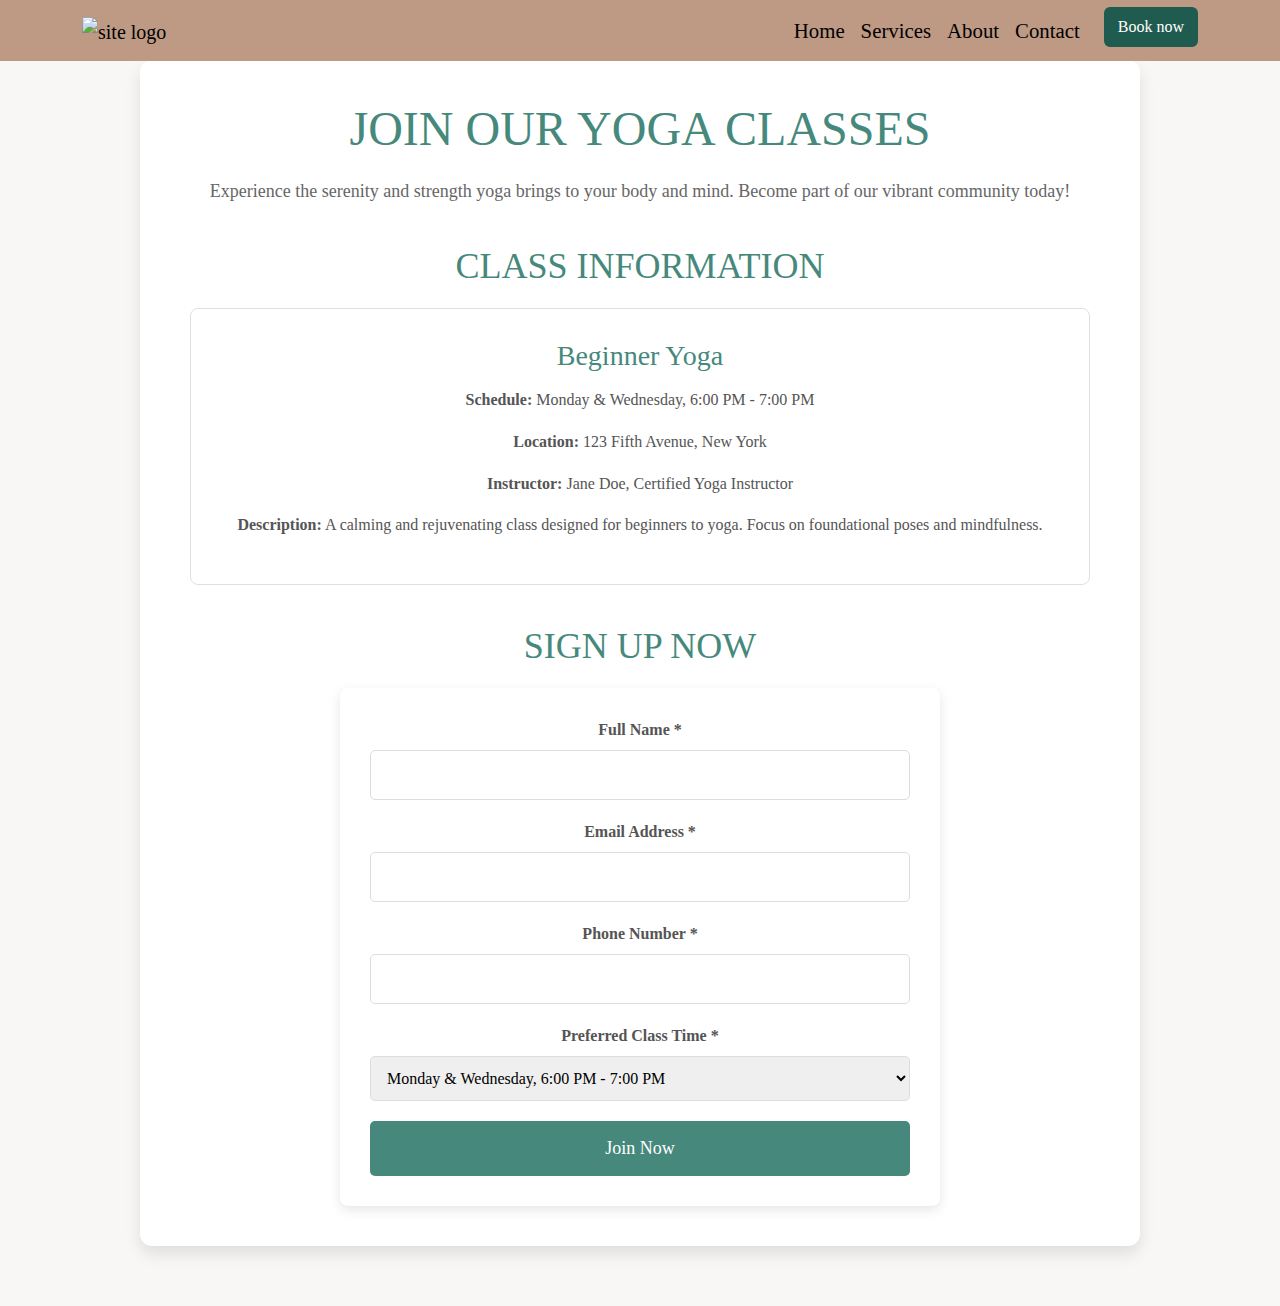
==== join-us.html @ dee1ad16 "Changed the type in the input section for phone number" ====
<!DOCTYPE html>
<html lang="en">

<head>
    <meta charset="UTF-8">
    <meta name="viewport" content="width=device-width, initial-scale=1.0">
    <meta name="description" content="Join us today at Yoga Studio! Redefining the way people experience yoga.">

    <!-- favicons generated by favicon.io -->
    <link rel="apple-touch-icon" sizes="180x180" href="assets/images/apple-touch-icon.png">
    <link rel="icon" type="image/png" sizes="32x32" href="assets/images/favicon-32x32.png">
    <link rel="icon" type="image/png" sizes="16x16" href="assets/images/favicon-16x16.png">

    <title>Join Us - Class Signup</title>

    <!-- Bootstrap CSS -->
    <link href="https://cdn.jsdelivr.net/npm/bootstrap@5.3.3/dist/css/bootstrap.min.css" rel="stylesheet" />

    <!-- Custom CSS -->
    <link rel="stylesheet" href="assets/css/style.css">
</head>

<body>
    <!-- Navigation -->
    <nav id="navbar nav-mid" class="navbar navbar-expand-lg fixed-top">
        <div class="container ">
            <a class="navbar-brand" href="index.html">
                <img src="https://websitedemos.net/lotus-spa-02/wp-content/uploads/sites/936/2021/08/site-logo.svg"
                    alt="site logo" class="logo">
            </a>
            <button class="navbar-toggler" type="button" data-bs-toggle="collapse" data-bs-target="#navbarNav"
                aria-controls="navbarNav" aria-expanded="false" aria-label="Toggle navigation">
                <span class="navbar-toggler-icon"></span>
            </button>
            <div class="collapse navbar-collapse" id="navbarNav">
                <ul class="navbar-nav ms-auto">
                    <li class="nav-item">
                        <a class="nav-link active" aria-current="page" href="index.html">Home</a>
                    </li>
                    <li class="nav-item">
                        <a class="nav-link" href="index.html#services">Services</a>
                    </li>
                    <li class="nav-item">
                        <a class="nav-link" href="index.html#aboutus">About</a>
                    </li>
                    <li class="nav-item">
                        <a class="nav-link" href="index.html#contact-info">Contact</a>
                    </li>
                    <li>
                        <a class="btn2 btn custom-button-filled ms-lg-3" href="index.html#book-appointment">Book now</a>
                    </li>
                </ul>
            </div>
        </div>
    </nav>

    <section id="join-us" class="join-us-section">
        <div class="join-us-box">
            <div class="join-us-container">
                <header class="header">
                    <h1>Join Our Yoga Classes</h1>
                    <p>Experience the serenity and strength yoga brings to your body and mind. Become part of our
                        vibrant community today!</p>
                </header>

                <div class="class-details">
                    <h2>Class Information</h2>
                    <div class="class-box">
                        <h3>Beginner Yoga</h3>
                        <p><strong>Schedule:</strong> Monday & Wednesday, 6:00 PM - 7:00 PM</p>
                        <p><strong>Location:</strong> 123 Fifth Avenue, New York</p>
                        <p><strong>Instructor:</strong> Jane Doe, Certified Yoga Instructor</p>
                        <p><strong>Description:</strong> A calming and rejuvenating class designed for beginners to
                            yoga. Focus on foundational poses and mindfulness.</p>
                    </div>
                </div>

                <div class="sign-up-form">
                    <h2>Sign Up Now</h2>
                    <form action="thank-you.html" method="GET">
                        <div class="form-group2">
                            <label for="name">Full Name *</label>
                            <input type="text" id="name" name="name" autocomplete="name" required />
                        </div>
                        <div class="form-group2">
                            <label for="email">Email Address *</label>
                            <input type="email" id="email" name="email" autocomplete="email" required />
                        </div>
                        <div class="form-group2">
                            <label for="phone">Phone Number *</label>
                            <input type="number" id="phone" name="phone" autocomplete="phone" required pattern="\d{10,15}" minlength="10" maxlength="15"  title="Please enter a valid phone number." />
                        </div>
                        <div class="form-group2">
                            <label for="preferred-time">Preferred Class Time *</label>
                            <select id="preferred-time" name="preferred-time" required>
                                <option value="monday-wednesday">Monday & Wednesday, 6:00 PM - 7:00 PM</option>
                                <option value="monday-wednesday">Tuesday & Thursday, 11:00 AM - 2:00 PM</option>
                                <option value="monday-wednesday">Friday, 12:00 PM - 3:00 PM</option>
                            </select>
                        </div>
                        <button type="submit" class="submit-btn2">Join Now</button>
                    </form>
                </div>
            </div>
        </div>
    </section>



    <!-- Font Awesome kit -->
    <script src="https://kit.fontawesome.com/d47348bcd3.js" crossorigin="anonymous"></script>

    <!-- Bootstrap JS (required for Bootstrap's JavaScript components) -->
    <script src="https://cdn.jsdelivr.net/npm/bootstrap@5.3.3/dist/js/bootstrap.bundle.min.js"></script>

    <script src="assets/js/script.js"></script>

</body>

</html>
---- assets/css/style.css ----
/* Google fonts import */
@import url('https://fonts.googleapis.com/css2?family=Roboto:wght@400;700&display=swap');


/* CSS variables */

:root {
    --primary-font: "Lora", serif;
    --secondary-font: "Dancing Script", cursive;
    --primary-color: #fff;
    --secondary-color: #E1BBA6;
    --highlight-color: #205B4F;
    --highlight-color-light: #46897c;
}

body {
    font-family: var(--primary-font);
    background-color: var(--secondary-color);
    padding-top: 57.15px;
    /* pushes the top of the header down under the fixed navbar */
    width: 100%;
    margin: 0;
    padding: 0;
}

.navbar,
#header,
#service {
    background-color: var(--secondary-color);
    width: 100%;
}

/* Default styles for navigation links */
.nav-link {
    color: #000; /* Default text color */
    font-size: 1.3rem;
    text-decoration: none; /* No underline by default */
    transition: all 0.3s ease-in-out; /* Smooth transition for hover effects */
}

/* Hover styles for better visibility */
.nav-link:hover {
    color: #fff; /* Change text color for better contrast */
    font-weight: bold; /* Make the text bold */
    text-decoration: underline; /* Add underline for clarity */
    padding: 4px 8px; /* Optional: Increase hover area with padding */
}



h1,
h2,
h3 {
    font-family: var(--primary-font);
    color: var(--primary-color);
}

h1,
h2 {
    text-transform: uppercase;
}

.sec-heading-color {
    color: var(--highlight-color);
}

.par-heading-color {
    color: var(--highlight-color-light);
}

.section {
    padding-top: 4rem;
}

/* Buttons */

.custom-button-filled {
    border: 2px solid var(--highlight-color);
    background-color: var(--highlight-color);
    color: white;
}

.custom-button-filled:hover {
    border: 2px solid var(--secondary-color);
    background-color: var(--secondary-color);
    color: white;
}

.custom-button-outline {
    border: 3px solid var(--highlight-color);
    padding: 7px 25px;
    color: var(--highlight-color)
}

.custom-button-outline:hover {
    background-color: var(--highlight-color);
    color: white
}

/* Navbar */

.navbar {
    background-color: #be9984;
    padding: 7px 20px; /* Added padding for navbar */
}

#navbar .logo {
    width: 50px;
}

.nav-item {
    font-size: large;
}

/* Header */

.row-header {
    padding-top: 2rem;
}

#header .head {
    font-family: var(--secondary-font);
}

.my-4 {
    font-size: 20px;
}

/* Main element*/

/* Expertise section */

.large-tx0 {
    font-size: 21px;
}

.large-tx1{
    font-family: var(--primary-font);
    font-size: 48px;
    padding-bottom: 13px;
}

.row-header0 {
    margin-top: 20px;
}

.icon {
    color: #205b4f; 
    font-size: 45px; 
    margin-bottom: 15px;
}

.row-header1 {
    margin-bottom: 15px;
}

/* Join Us Section */
.join-us-section {
    padding: 60px 20px;
    text-align: center;
    background-color: rgb(248, 247, 245);
    min-height: 100vh;
}

.join-us-box {
    background-color: #ffffff;
    max-width: 1000px;
    margin: 0 auto;
    border-radius: 12px;
    box-shadow: 0 8px 16px rgba(0, 0, 0, 0.1);
    padding: 40px;
}

.join-us-container {
    max-width: 900px;
    margin: 0 auto;
}

.header h1 {
    font-size: 48px;
    color: #46897c;
    margin-bottom: 20px;
}

.header p {
    font-size: 18px;
    color: #666;
    margin-bottom: 40px;
}

/* Class Details */
.class-details h2 {
    font-size: 36px;
    color: #46897c;
    margin-bottom: 20px;
}

.class-box {
    background-color: #ffffff;
    border: 1px solid #e0e0e0;
    border-radius: 8px;
    padding: 30px;
    margin-bottom: 40px;
}

.class-box h3 {
    font-size: 28px;
    color: #46897c;
    margin-bottom: 15px;
}

.class-box p {
    font-size: 16px;
    line-height: 1.6;
    color: #555;
}

/* Sign-Up Form */
.sign-up-form h2 {
    font-size: 36px;
    color: #46897c;
    margin-bottom: 20px;
}

form {
    max-width: 600px;
    margin: 0 auto;
    background-color: #ffffff;
    padding: 30px;
    border-radius: 8px;
    box-shadow: 0px 4px 12px rgba(0, 0, 0, 0.1);
}

.form-group2 {
    margin-bottom: 20px;
}

.form-group2 label {
    font-size: 16px;
    font-weight: bold;
    color: #555;
    display: block;
    margin-bottom: 8px;
}

.form-group2 input,
.form-group2 select {
    width: 100%;
    padding: 12px;
    font-size: 16px;
    border: 1px solid #ddd;
    border-radius: 5px;
}

button.submit-btn2 {
    background-color: #46897c;
    color: white;
    border: none;
    padding: 14px 20px;
    font-size: 18px;
    border-radius: 5px;
    cursor: pointer;
    width: 100%;
}

button.submit-btn2:hover {
    background-color: #396b5a;
}


/* Services section */

/* Services Section Styles */
.service-heading {
    margin-top: 65px;
}

.services-container {
    display: flex;
    flex-wrap: wrap;
    gap: 20px;
    justify-content: center;
}

.service-card {
    background-color: #425753; /* Match your design */
    color: white;
    width: 18rem;
    padding: 15px;
    border-radius: 8px;
    text-align: center;
    box-shadow: 0 4px 8px rgba(0, 0, 0, 0.2);
    transition: transform 0.3s, box-shadow 0.3s;
}

.service-card:hover {
    transform: translateY(-5px);
    box-shadow: 0 8px 16px rgba(0, 0, 0, 0.3);
}

.card-title {
    font-size: 1.5rem;
    margin-bottom: 10px;
}

.card-subtitle {
    font-size: 1.2rem;
    font-weight: bold;
    margin-bottom: 15px;
}

.card-text {
    font-size: 1rem;
    line-height: 1.6;
}


/* Aboutus */

.about-us-heading {
    margin-top: 65px;
}

#aboutus .card-footer {
    font-weight: bold;
    color: var(--highlight-color);
    background-color: transparent;
}

#aboutus .card {
    margin-bottom: 1.5rem;
}
.card {
    border-radius: 8px;
    transition: box-shadow 0.3s ease;
}

.card:hover {
    box-shadow: 0 8px 16px rgba(0, 0, 0, 0.1); 
}

/* Contact Section Styling */
.contact-i {
    color: #46897c;
}

.contact-section {
    padding: 40px 20px;
    background-color: #f8f9fa; /* Light background color */
}

.contact-container {
    display: flex;
    flex-wrap: wrap;
    gap: 20px;
    justify-content: space-between;
    max-width: 1200px;
    margin: 0 auto;
}

.contact-info,
.appointment-form {
    flex: 1 1 calc(50% - 20px); /* Split into two columns */
    min-width: 300px;
    background-color: #ffffff;
    padding: 20px;
    border-radius: 8px;
    box-shadow: 0 4px 8px rgba(0, 0, 0, 0.1);
}

.contact-info h2,
.appointment-form h2 {
    font-size: 1.8rem;
    margin-bottom: 20px;
    color: #205b4f;
}

.info-box {
    margin-bottom: 20px;
}

.info-box h3 {
    font-size: 1.4rem;
    margin-bottom: 10px;
    color: #205b4f;
}

.info-box p {
    font-size: 1rem;
    line-height: 1.6;
}

.form-group {
    margin-bottom: 15px;
}

.form-group label {
    font-size: 1rem;
    display: block;
    margin-bottom: 5px;
}

.form-group input {
    width: 100%;
    padding: 10px;
    font-size: 1rem;
    border: 1px solid #ddd;
    border-radius: 5px;
}

.submit-btn {
    padding: 10px 20px;
    font-size: 1rem;
    background-color: #205b4f;
    color: white;
    border: none;
    border-radius: 5px;
    cursor: pointer;
    transition: background-color 0.3s;
}

.submit-btn:hover {
    background-color: #46897c;
}

#book-appointment {
    scroll-margin-top: 100px; /* Adjust based on header height */
}

#contact-info {
    scroll-margin-top: 100px; /* Adjust based on the height of any fixed header */
}


/* Thank You Page Styles */
.thank-you-section {
    background-color: #E1BBA6;
    padding: 80px 20px;
    text-align: center;
    max-height: 100vh;
    display: flex;
    justify-content: center;
    align-items: center;
}

.thank-you-container {
    background-color: #ffffff;
    padding: 40px;
    border-radius: 8px;
    box-shadow: 0px 4px 12px rgba(0, 0, 0, 0.1);
    max-width: 600px;
    width: 100%;
}

.thank-you-container h2 {
    font-size: 36px;
    color: #46897c;
    margin-bottom: 20px;
}

.thank-you-container p {
    font-size: 18px;
    color: #555;
    margin-bottom: 20px;
}

.back-btn {
    display: inline-block;
    background-color: #46897c;
    color: white;
    padding: 12px 20px;
    text-decoration: none;
    border-radius: 5px;
    font-size: 16px;
}

.back-btn:hover {
    background-color: #396b5a;
}


/* Google Maps iframe */
.iframe {
    width: 100%;
    height: 400px;
    border: 0;
    margin: 0px;
    padding: 0;
    border-radius: 1px;
}

/* Footer Styling */
footer {
    text-align: center;
    background-color: #205B4F;
    color: #fff;
    padding: 50px;
    margin: 0;
    border-radius: 1px;
}

footer span {
    display: block;
    margin-bottom: 10px;
}

footer a {
    color: #fff;
    text-decoration: none;
    margin: 0 11px;
}

footer a i {
    font-size: 25px;
}

footer p {
    margin-top: 20px;
    font-size: 1em;
}



/* Responsive Styles */
@media (max-width: 768px) {
    .service-card {
        width: 100%; /* Full width on smaller screens */
    }
}

@media (min-width: 769px) and (max-width: 992px) {
    .service-card {
        width: calc(50% - 20px); /* Two columns for medium screens */
    }
}

@media (min-width: 993px) {
    .service-card {
        width: 18rem; /* Maintain original size for large screens */
    }
}

@media (max-width: 768px) {
    .contact-container {
        flex-direction: column;
        gap: 20px;
    }

    .contact-info,
    .appointment-form {
        flex: 1 1 100%; /* Full width for smaller screens */
    }
}

@media (max-width: 785px) {
    .row.row-cols-4 {
        display: flex;
        flex-direction: column;
        gap: 20px;
    }

    .row.row-cols-4 .col {
        width: 100%;
        text-align: center; /* Ensures content is centered for smaller screens */
    }

    .card-body {
        margin: 0 auto;
    }

    i.card-img-top {
        font-size: 50px; /* Optional: Adjust the icon size for smaller screens */
        margin-bottom: 10px;
    }

    .card-title {
        font-size: 1.2rem; /* Adjusts title size for readability */
    }

    .card-text {
        font-size: 1rem; /* Adjusts text size for readability */
    }
}

/* Styling for smaller screens */
@media (max-width: 785px) {
    .iframe {
        height: 200px; /* Reduce map height */
    }

    footer {
        padding: 10px 0; /* Reduce vertical padding */
        font-size: 14px; /* Decrease font size */
    }

    footer p {
        margin-top: 10px; /* Add spacing for better layout */
    }
}
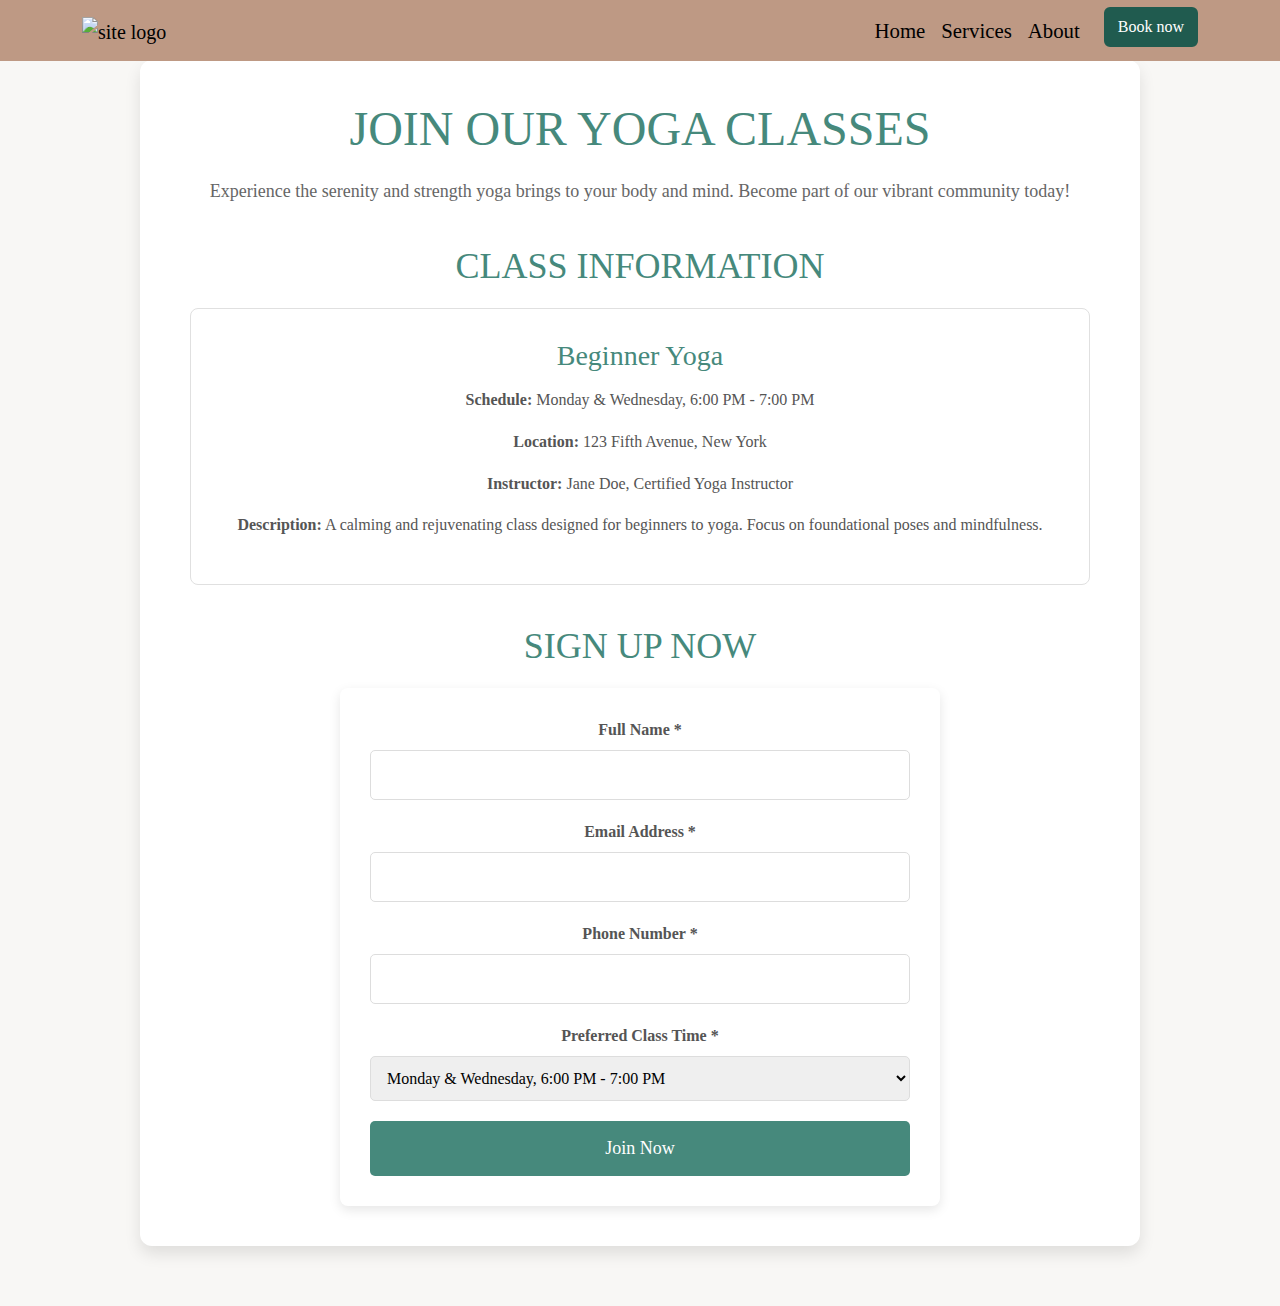
==== commit 7e20a56f: "Removed the contact section in the navbar, Renamed some errors in the file" ====
--- a/join-us.html
+++ b/join-us.html
@@ -42,9 +42,6 @@
                     </li>
                     <li class="nav-item">
                         <a class="nav-link" href="index.html#aboutus">About</a>
-                    </li>
-                    <li class="nav-item">
-                        <a class="nav-link" href="index.html#contact-info">Contact</a>
                     </li>
                     <li>
                         <a class="btn2 btn custom-button-filled ms-lg-3" href="index.html#book-appointment">Book now</a>
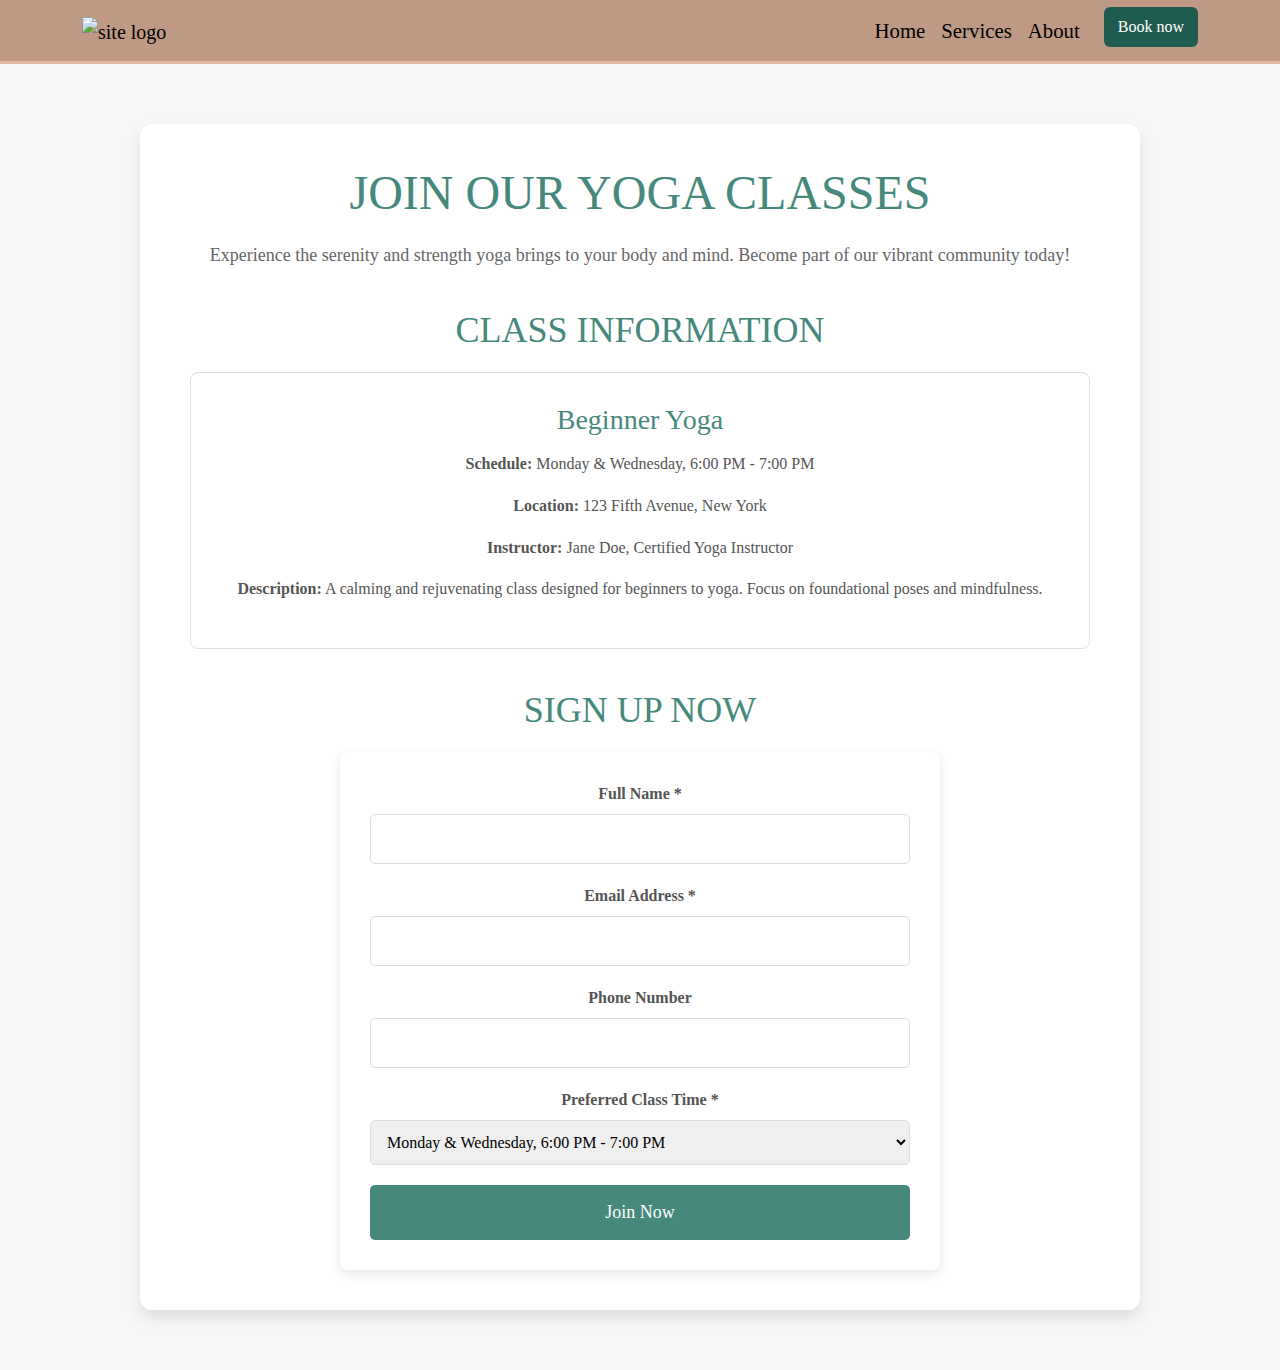
==== commit 34f0ece7: "Add screenshots of features in readme" ====
--- a/join-us.html
+++ b/join-us.html
@@ -4,6 +4,9 @@
 <head>
     <meta charset="UTF-8">
     <meta name="viewport" content="width=device-width, initial-scale=1.0">
+    <meta http-equiv="X-UA-Compatible" content="IE=edge">
+    <meta name="author" content="Kenneth Adanma">
+    <meta name="keywords" content="Fitness, Health, Wellness, Yoga">
     <meta name="description" content="Join us today at Yoga Studio! Redefining the way people experience yoga.">
 
     <!-- favicons generated by favicon.io -->
@@ -21,87 +24,95 @@
 </head>
 
 <body>
-    <!-- Navigation -->
-    <nav id="navbar nav-mid" class="navbar navbar-expand-lg fixed-top">
-        <div class="container ">
-            <a class="navbar-brand" href="index.html">
-                <img src="https://websitedemos.net/lotus-spa-02/wp-content/uploads/sites/936/2021/08/site-logo.svg"
-                    alt="site logo" class="logo">
-            </a>
-            <button class="navbar-toggler" type="button" data-bs-toggle="collapse" data-bs-target="#navbarNav"
-                aria-controls="navbarNav" aria-expanded="false" aria-label="Toggle navigation">
-                <span class="navbar-toggler-icon"></span>
-            </button>
-            <div class="collapse navbar-collapse" id="navbarNav">
-                <ul class="navbar-nav ms-auto">
-                    <li class="nav-item">
-                        <a class="nav-link active" aria-current="page" href="index.html">Home</a>
-                    </li>
-                    <li class="nav-item">
-                        <a class="nav-link" href="index.html#services">Services</a>
-                    </li>
-                    <li class="nav-item">
-                        <a class="nav-link" href="index.html#aboutus">About</a>
-                    </li>
-                    <li>
-                        <a class="btn2 btn custom-button-filled ms-lg-3" href="index.html#book-appointment">Book now</a>
-                    </li>
-                </ul>
+    <!-- Header -->
+    <header id="header" class="container section">
+        <!-- Navigation -->
+        <nav id="navbar nav-mid" class="navbar navbar-expand-lg fixed-top">
+            <div class="container ">
+                <a class="navbar-brand" href="index.html" aria-label="Link to yoga studio logo">
+                    <img src="https://websitedemos.net/lotus-spa-02/wp-content/uploads/sites/936/2021/08/site-logo.svg"
+                        alt="site logo" class="logo">
+                </a>
+                <button class="navbar-toggler" type="button" data-bs-toggle="collapse" data-bs-target="#navbarNav"
+                    aria-controls="navbarNav" aria-expanded="false" aria-label="Toggle navigation">
+                    <span class="navbar-toggler-icon"></span>
+                </button>
+                <div class="collapse navbar-collapse" id="navbarNav">
+                    <ul class="navbar-nav ms-auto">
+                        <li class="nav-item">
+                            <a class="nav-link active" aria-current="page" href="index.html" aria-label="Go to Home Page">Home</a>
+                        </li>
+                        <li class="nav-item">
+                            <a class="nav-link" href="index.html#services" aria-label="Learn more about our Services">Services</a>
+                        </li>
+                        <li class="nav-item">
+                            <a class="nav-link" href="index.html#aboutus" aria-label="Learn more About Us">About</a>
+                        </li>
+                        <li>
+                            <a class="btn2 btn custom-button-filled ms-lg-3" href="index.html#book-appointment" aria-label="Book an appointment now">Book
+                                now</a>
+                        </li>
+                    </ul>
+                </div>
             </div>
-        </div>
-    </nav>
+        </nav>
+    </header>
 
-    <section id="join-us" class="join-us-section">
-        <div class="join-us-box">
-            <div class="join-us-container">
-                <header class="header">
-                    <h1>Join Our Yoga Classes</h1>
-                    <p>Experience the serenity and strength yoga brings to your body and mind. Become part of our
-                        vibrant community today!</p>
-                </header>
-
-                <div class="class-details">
-                    <h2>Class Information</h2>
-                    <div class="class-box">
-                        <h3>Beginner Yoga</h3>
-                        <p><strong>Schedule:</strong> Monday & Wednesday, 6:00 PM - 7:00 PM</p>
-                        <p><strong>Location:</strong> 123 Fifth Avenue, New York</p>
-                        <p><strong>Instructor:</strong> Jane Doe, Certified Yoga Instructor</p>
-                        <p><strong>Description:</strong> A calming and rejuvenating class designed for beginners to
-                            yoga. Focus on foundational poses and mindfulness.</p>
+    <!-- Main section -->
+    <main>
+        <section id="join-us" class="join-us-section">
+            <div class="join-us-box">
+                <div class="join-us-container">
+                    <header class="header">
+                        <h1>Join Our Yoga Classes</h1>
+                        <p>Experience the serenity and strength yoga brings to your body and mind. Become part of our
+                            vibrant community today!</p>
+                    </header>
+    
+                    <div class="class-details">
+                        <h2>Class Information</h2>
+                        <div class="class-box">
+                            <h3>Beginner Yoga</h3>
+                            <p><strong>Schedule:</strong> Monday & Wednesday, 6:00 PM - 7:00 PM</p>
+                            <p><strong>Location:</strong> 123 Fifth Avenue, New York</p>
+                            <p><strong>Instructor:</strong> Jane Doe, Certified Yoga Instructor</p>
+                            <p><strong>Description:</strong> A calming and rejuvenating class designed for beginners to
+                                yoga. Focus on foundational poses and mindfulness.</p>
+                        </div>
+                    </div>
+    
+                    <div class="sign-up-form">
+                        <h2>Sign Up Now</h2>
+                        <form action="thank-you.html" method="GET">
+                            <div class="form-group2">
+                                <label for="name">Full Name *</label>
+                                <input type="text" id="name" name="name" autocomplete="name" required />
+                            </div>
+                            <div class="form-group2">
+                                <label for="email">Email Address *</label>
+                                <input type="email" id="email" name="email" autocomplete="email" required />
+                            </div>
+                            <div class="form-group2">
+                                <label for="phone">Phone Number</label>
+                                <input type="number" id="phone" name="phone" autocomplete="phone" required
+                                    pattern="\d{10,15}" minlength="10" maxlength="15"
+                                    title="Please enter a valid phone number." />
+                            </div>
+                            <div class="form-group2">
+                                <label for="preferred-time">Preferred Class Time *</label>
+                                <select id="preferred-time" name="preferred-time" required>
+                                    <option value="monday-wednesday">Monday & Wednesday, 6:00 PM - 7:00 PM</option>
+                                    <option value="monday-wednesday">Tuesday & Thursday, 11:00 AM - 2:00 PM</option>
+                                    <option value="monday-wednesday">Friday, 12:00 PM - 3:00 PM</option>
+                                </select>
+                            </div>
+                            <button type="submit" class="submit-btn2">Join Now</button>
+                        </form>
                     </div>
                 </div>
-
-                <div class="sign-up-form">
-                    <h2>Sign Up Now</h2>
-                    <form action="thank-you.html" method="GET">
-                        <div class="form-group2">
-                            <label for="name">Full Name *</label>
-                            <input type="text" id="name" name="name" autocomplete="name" required />
-                        </div>
-                        <div class="form-group2">
-                            <label for="email">Email Address *</label>
-                            <input type="email" id="email" name="email" autocomplete="email" required />
-                        </div>
-                        <div class="form-group2">
-                            <label for="phone">Phone Number *</label>
-                            <input type="number" id="phone" name="phone" autocomplete="phone" required pattern="\d{10,15}" minlength="10" maxlength="15"  title="Please enter a valid phone number." />
-                        </div>
-                        <div class="form-group2">
-                            <label for="preferred-time">Preferred Class Time *</label>
-                            <select id="preferred-time" name="preferred-time" required>
-                                <option value="monday-wednesday">Monday & Wednesday, 6:00 PM - 7:00 PM</option>
-                                <option value="monday-wednesday">Tuesday & Thursday, 11:00 AM - 2:00 PM</option>
-                                <option value="monday-wednesday">Friday, 12:00 PM - 3:00 PM</option>
-                            </select>
-                        </div>
-                        <button type="submit" class="submit-btn2">Join Now</button>
-                    </form>
-                </div>
             </div>
-        </div>
-    </section>
-
+        </section>
+    </main>
 
 
     <!-- Font Awesome kit -->
--- a/assets/css/style.css
+++ b/assets/css/style.css
@@ -23,30 +23,18 @@
     padding: 0;
 }
 
-.navbar,
-#header,
-#service {
-    background-color: var(--secondary-color);
-    width: 100%;
-}
-
 /* Default styles for navigation links */
 .nav-link {
-    color: #000; /* Default text color */
+    color: #000; 
     font-size: 1.3rem;
-    text-decoration: none; /* No underline by default */
-    transition: all 0.3s ease-in-out; /* Smooth transition for hover effects */
+    text-decoration: none; 
 }
 
 /* Hover styles for better visibility */
 .nav-link:hover {
-    color: #fff; /* Change text color for better contrast */
-    font-weight: bold; /* Make the text bold */
-    text-decoration: underline; /* Add underline for clarity */
-    padding: 4px 8px; /* Optional: Increase hover area with padding */
-}
-
-
+    color: #fff;
+    font-weight: bold; 
+}
 
 h1,
 h2,
@@ -283,7 +271,7 @@
 }
 
 .service-card {
-    background-color: #425753; /* Match your design */
+    background-color: #425753; 
     color: white;
     width: 18rem;
     padding: 15px;
@@ -424,7 +412,7 @@
 }
 
 #book-appointment {
-    scroll-margin-top: 100px; /* Adjust based on header height */
+    scroll-margin-top: 70px; /* Adjust based on header height */
 }
 
 #contact-info {
@@ -494,7 +482,7 @@
     text-align: center;
     background-color: #205B4F;
     color: #fff;
-    padding: 50px;
+    padding: 40px;
     margin: 0;
     border-radius: 1px;
 }
@@ -519,28 +507,21 @@
     font-size: 1em;
 }
 
-
+.social-links a:hover {
+    color: black; /* Change icon color on hover */
+}
+
+.social-links a:hover::after {
+    left: 0; /* Slide the overlay in on hover */
+}
 
 /* Responsive Styles */
+/* Styling for smaller screens (max-width: 768px) */
 @media (max-width: 768px) {
     .service-card {
         width: 100%; /* Full width on smaller screens */
     }
-}
-
-@media (min-width: 769px) and (max-width: 992px) {
-    .service-card {
-        width: calc(50% - 20px); /* Two columns for medium screens */
-    }
-}
-
-@media (min-width: 993px) {
-    .service-card {
-        width: 18rem; /* Maintain original size for large screens */
-    }
-}
-
-@media (max-width: 768px) {
+
     .contact-container {
         flex-direction: column;
         gap: 20px;
@@ -569,7 +550,7 @@
     }
 
     i.card-img-top {
-        font-size: 50px; /* Optional: Adjust the icon size for smaller screens */
+        font-size: 50px; /* Adjust the icon size for smaller screens */
         margin-bottom: 10px;
     }
 
@@ -580,10 +561,7 @@
     .card-text {
         font-size: 1rem; /* Adjusts text size for readability */
     }
-}
-
-/* Styling for smaller screens */
-@media (max-width: 785px) {
+
     .iframe {
         height: 200px; /* Reduce map height */
     }
@@ -596,4 +574,18 @@
     footer p {
         margin-top: 10px; /* Add spacing for better layout */
     }
-}+}
+
+/* Medium screens (769px - 992px) */
+@media (min-width: 769px) and (max-width: 992px) {
+    .service-card {
+        width: calc(50% - 20px); /* Two columns for medium screens */
+    }
+}
+
+/* Large screens (993px and above) */
+@media (min-width: 993px) {
+    .service-card {
+        width: 18rem; /* Maintain original size for large screens */
+    }
+}
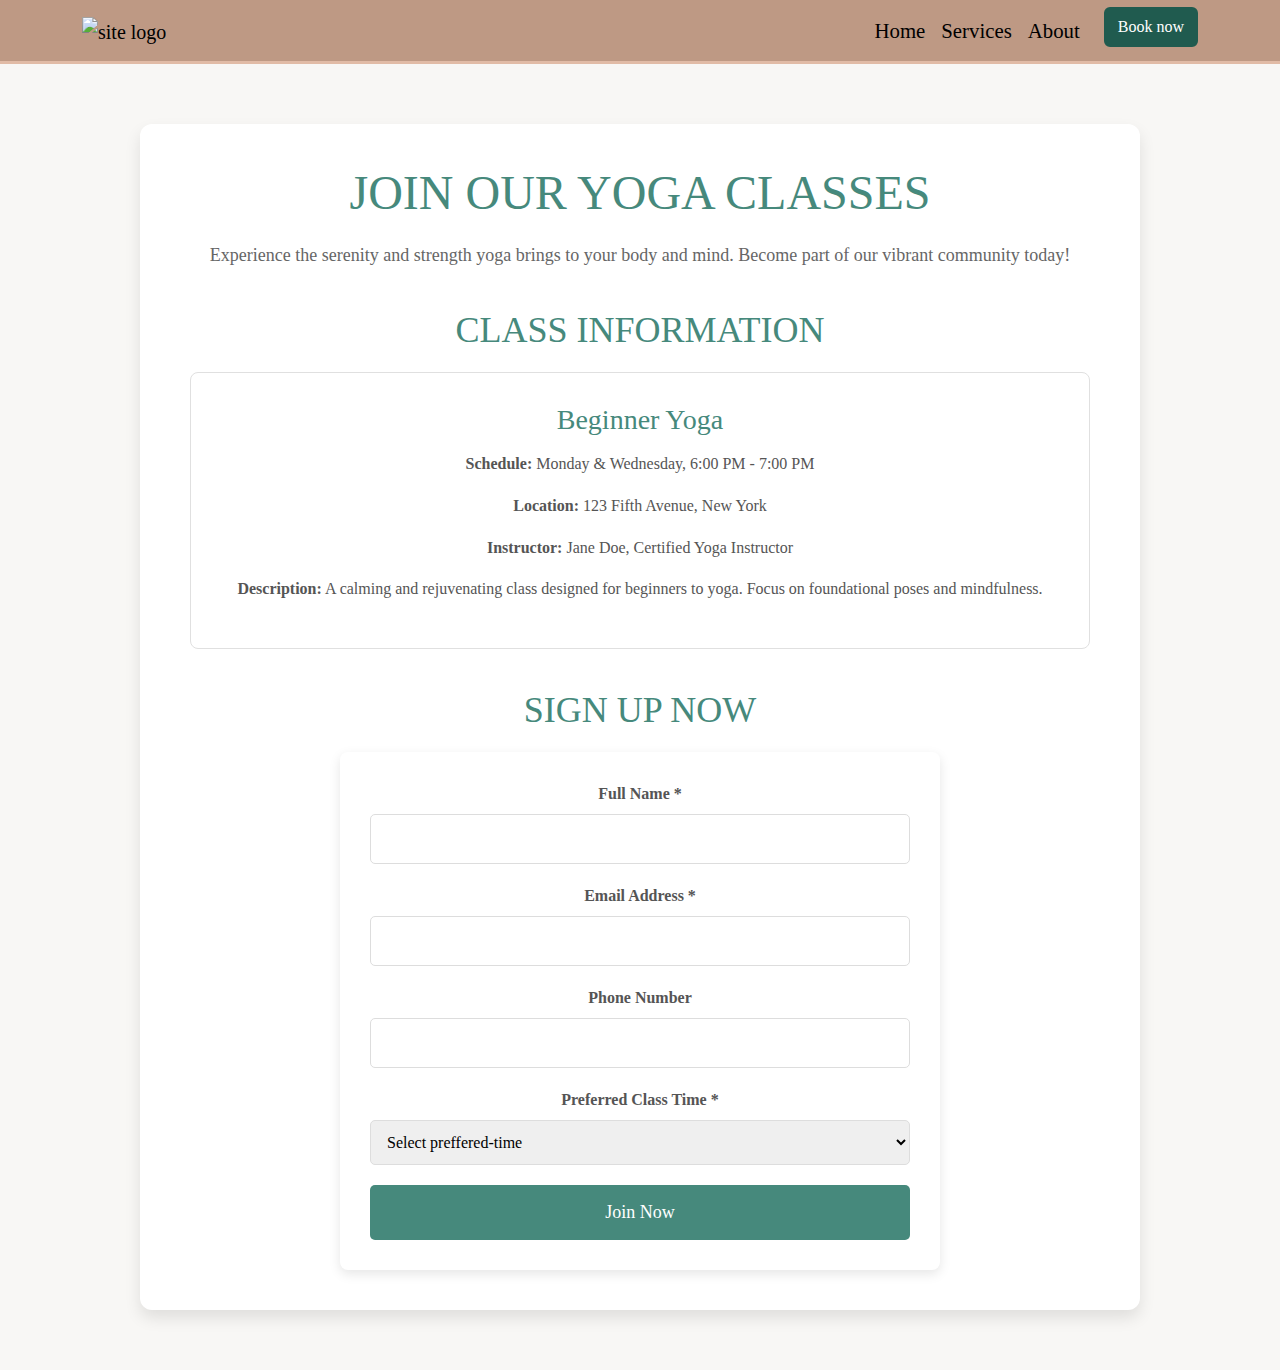
==== commit 216a480d: "Lighthouse check" ====
--- a/join-us.html
+++ b/join-us.html
@@ -17,7 +17,7 @@
     <title>Join Us - Class Signup</title>
 
     <!-- Bootstrap CSS -->
-    <link href="https://cdn.jsdelivr.net/npm/bootstrap@5.3.3/dist/css/bootstrap.min.css" rel="stylesheet" />
+    <link href="https://cdn.jsdelivr.net/npm/bootstrap@5.3.3/dist/css/bootstrap.min.css" rel="stylesheet">
 
     <!-- Custom CSS -->
     <link rel="stylesheet" href="assets/css/style.css">
@@ -27,11 +27,10 @@
     <!-- Header -->
     <header id="header" class="container section">
         <!-- Navigation -->
-        <nav id="navbar nav-mid" class="navbar navbar-expand-lg fixed-top">
+        <nav id="navbars" class="navbar nav-mid navbar-expand-lg fixed-top">
             <div class="container ">
                 <a class="navbar-brand" href="index.html" aria-label="Link to yoga studio logo">
-                    <img src="https://websitedemos.net/lotus-spa-02/wp-content/uploads/sites/936/2021/08/site-logo.svg"
-                        alt="site logo" class="logo">
+                    <img src="https://websitedemos.net/lotus-spa-02/wp-content/uploads/sites/936/2021/08/site-logo.svg" alt="site logo" class="logo">
                 </a>
                 <button class="navbar-toggler" type="button" data-bs-toggle="collapse" data-bs-target="#navbarNav"
                     aria-controls="navbarNav" aria-expanded="false" aria-label="Toggle navigation">
@@ -49,8 +48,7 @@
                             <a class="nav-link" href="index.html#aboutus" aria-label="Learn more About Us">About</a>
                         </li>
                         <li>
-                            <a class="btn2 btn custom-button-filled ms-lg-3" href="index.html#book-appointment" aria-label="Book an appointment now">Book
-                                now</a>
+                            <a class="btn2 btn custom-button-filled ms-lg-3" href="index.html#book-appointment" aria-label="Book an appointment now">Book now</a>
                         </li>
                     </ul>
                 </div>
@@ -65,8 +63,7 @@
                 <div class="join-us-container">
                     <header class="header">
                         <h1>Join Our Yoga Classes</h1>
-                        <p>Experience the serenity and strength yoga brings to your body and mind. Become part of our
-                            vibrant community today!</p>
+                        <p>Experience the serenity and strength yoga brings to your body and mind. Become part of our vibrant community today!</p>
                     </header>
     
                     <div class="class-details">
@@ -76,8 +73,7 @@
                             <p><strong>Schedule:</strong> Monday & Wednesday, 6:00 PM - 7:00 PM</p>
                             <p><strong>Location:</strong> 123 Fifth Avenue, New York</p>
                             <p><strong>Instructor:</strong> Jane Doe, Certified Yoga Instructor</p>
-                            <p><strong>Description:</strong> A calming and rejuvenating class designed for beginners to
-                                yoga. Focus on foundational poses and mindfulness.</p>
+                            <p><strong>Description:</strong> A calming and rejuvenating class designed for beginners to yoga. Focus on foundational poses and mindfulness.</p>
                         </div>
                     </div>
     
@@ -86,24 +82,23 @@
                         <form action="thank-you.html" method="GET">
                             <div class="form-group2">
                                 <label for="name">Full Name *</label>
-                                <input type="text" id="name" name="name" autocomplete="name" required />
+                                <input type="text" id="name" name="name" autocomplete="name" required>
                             </div>
                             <div class="form-group2">
                                 <label for="email">Email Address *</label>
-                                <input type="email" id="email" name="email" autocomplete="email" required />
+                                <input type="email" id="email" name="email" autocomplete="email" required>
                             </div>
                             <div class="form-group2">
                                 <label for="phone">Phone Number</label>
-                                <input type="number" id="phone" name="phone" autocomplete="phone" required
-                                    pattern="\d{10,15}" minlength="10" maxlength="15"
-                                    title="Please enter a valid phone number." />
+                                <input type="number" id="phone" name="phone" title="Please enter a valid phone number.">
                             </div>
                             <div class="form-group2">
                                 <label for="preferred-time">Preferred Class Time *</label>
                                 <select id="preferred-time" name="preferred-time" required>
-                                    <option value="monday-wednesday">Monday & Wednesday, 6:00 PM - 7:00 PM</option>
-                                    <option value="monday-wednesday">Tuesday & Thursday, 11:00 AM - 2:00 PM</option>
-                                    <option value="monday-wednesday">Friday, 12:00 PM - 3:00 PM</option>
+                                    <option value="">Select preffered-time</option>
+                                    <option value="Monday & Wednesday">Monday & Wednesday, 6:00 PM - 7:00 PM</option>
+                                    <option value="tuesday-thursday">Tuesday & Thursday, 11:00 AM - 2:00 PM</option>
+                                    <option value="friday">Friday, 12:00 PM - 3:00 PM</option>
                                 </select>
                             </div>
                             <button type="submit" class="submit-btn2">Join Now</button>
@@ -114,13 +109,15 @@
         </section>
     </main>
 
+    <!-- Font Awesome kit -->
 
-    <!-- Font Awesome kit -->
     <script src="https://kit.fontawesome.com/d47348bcd3.js" crossorigin="anonymous"></script>
 
     <!-- Bootstrap JS (required for Bootstrap's JavaScript components) -->
+
     <script src="https://cdn.jsdelivr.net/npm/bootstrap@5.3.3/dist/js/bootstrap.bundle.min.js"></script>
 
+    <!-- Javascript -->
     <script src="assets/js/script.js"></script>
 
 </body>
--- a/assets/css/style.css
+++ b/assets/css/style.css
@@ -92,7 +92,7 @@
     padding: 7px 20px; /* Added padding for navbar */
 }
 
-#navbar .logo {
+#navbars .logo {
     width: 50px;
 }
 
